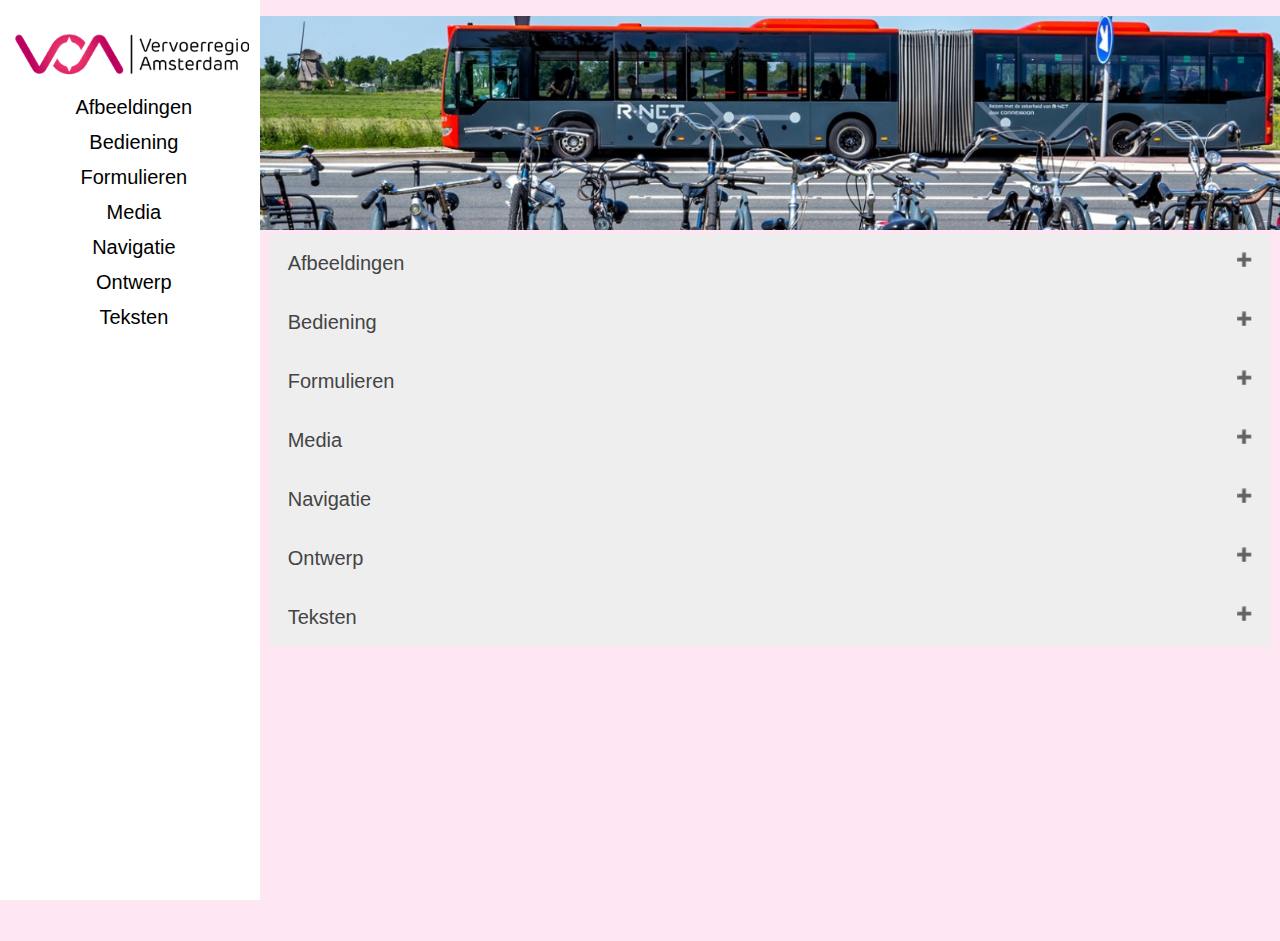
==== index.html @ ea63b56f "Section toegevoegd" ====
<!DOCTYPE html>
<html lang="en">

<head>
  <meta charset="UTF-8" />
  <meta http-equiv="X-UA-Compatible" content="IE=edge" />
  <meta name="viewport" content="width=device-width, initial-scale=1.0" />
  <title>Vervoerregio Amsterdam</title>
  <link rel="stylesheet" href="./styles/styles.css" />
  <link rel="icon" type="image/x-icon" href="/assets/vervoerregioamsterdamfavicon.ico" />
</head>

<body>

  <nav>
    <img src="assets/vervoerregioamsterdamlogo.png" alt="logo" />
    <a href="afbeelding.html">Afbeeldingen</a>
    <a href="bediening.html">Bediening</a>
    <a href="formulieren.html">Formulieren</a>
    <a href="media.html">Media</a>
    <a href="navigatie.html">Navigatie</a>
    <a href="ontwerp.html">Ontwerp</a>
    <a href="teksten.html">Teksten</a>
  </nav>

  <main>
    <!-- Slideshow container -->
    <div class="slideshow-container">
      <!-- Full-width images with number and caption text -->
      <div class="mySlides fade">
        <img src="assets/busje.png" style="width: 100%" />
      </div>

      <div class="mySlides fade">
        <img src="assets/fietsers.png" style="width: 100%" />
      </div>

      <div class="mySlides fade">
        <img src="assets/poppetjes.png" style="width: 100%" />
      </div>

      <div class="mySlides fade">
        <img src="assets/stadje.png" style="width: 100%" />
      </div>

      <div class="mySlides fade">
        <img src="assets/gelebus.png" style="width: 100%" />
      </div>

      <div class="mySlides fade">
        <img src="assets/stadjevanafboven.png" style="width: 100%" />
      </div>

      <section>
        <button class="accordion">Afbeeldingen</button>
        <div class="panel">
          <p>Lorem ipsum...</p>
        </div>

        <button class="accordion">Bediening</button>
        <div class="panel">
          <p>Lorem ipsum...</p>
        </div>

        <button class="accordion">Formulieren</button>
        <div class="panel">
          <p>Lorem ipsum...</p>
        </div>

        <button class="accordion">Media</button>
        <div class="panel">
          <p>Lorem ipsum...</p>
        </div>

        <button class="accordion">Navigatie</button>
        <div class="panel">
          <p>Lorem ipsum...</p>
        </div>
        <button class="accordion">Ontwerp</button>
        <div class="panel">
          <h4>Lorem ipsum...</h4>
          <p>as</p>
          <h4>ads</h4>
          <p>ad</p>
        </div>

        <button class="accordion">Teksten</button>
        <div class="panel">
          <p>Lorem ipsum...</p>
        </div>
      </section>
  </main>

</body>
<script src="./scripts/script.js"></script>

</html>
---- styles/styles.css ----
* {
  box-sizing: border-box;
}

body {
  display: flex;
  margin: 0;
  justify-content: flex-start;
  font-family: Arial;
  margin: 10;
  background-color: #ffe6f3;
}

nav {
  height: 100vh;
  width: 280px;
  display: inline;
  background-color: #ffffff;
  overflow-x: hidden;
  padding-top: 20px;
  position: sticky;
  top: 0;
}

nav img {
  display: block;
  margin-right: auto;
  max-width: 90%;
  margin-left: 15px;
}

main{
  margin: 1rem auto;
  min-height: 101vh;
}

nav a {
  padding: 6px 8px 6px 16px;
  text-decoration: none;
  font-size: 20px;
  color: #000000;
  display: block;
  text-align: center;
  transition: ease 0.5s;
}

nav a:hover {
  background-color: #f588c0;
  color: #f1f1f1;
  font-size: 30px;
}

section{
  /* margin-left: 160px; */
  /* Same as the width of the sidenav */
  font-size: 18px;
  /* Increased text to enable scrolling */
  padding: 0px 10px;
}

@media screen and (max-height: 450px) {
  .sidenav {
    padding-top: 15px;
  }

  .sidenav a {
    font-size: 18px;
  }
}

/* Slideshow container */
.slideshow-container {
  max-width: 1100px;
  /* margin-left: 350px; */
  /* margin-top: 30px; */
}

/* Hide the images by default */
.mySlides {
  display: none;
}

/* Style the buttons that are used to open and close the accordion panel */
.accordion {
  background-color: #eee;
  font-size: 20px;
  color: #444;
  cursor: pointer;
  padding: 18px;
  width: 100%;
  text-align: left;
  border: none;
  outline: none;
  transition: 0.4s;
}

/* Add a background color to the button if it is clicked on (add the .active class with JS), and when you move the mouse over it (hover) */
.active,
.accordion:hover {
  background-color: #ccc;
}

/* Style the accordion panel. Note: hidden by default */
.panel {
  padding: 0 18px;
  background-color: white;
  max-height: 0;
  overflow: hidden;
  transition: max-height 0.2s ease-out;
}

.accordion:after {
  content: "\02795";
  /* Unicode character for "plus" sign (+) */
  font-size: 13px;
  color: #777;
  float: right;
  margin-left: 5px;
}

.active:after {
  content: "\2796";
  /* Unicode character for "minus" sign (-) */
}
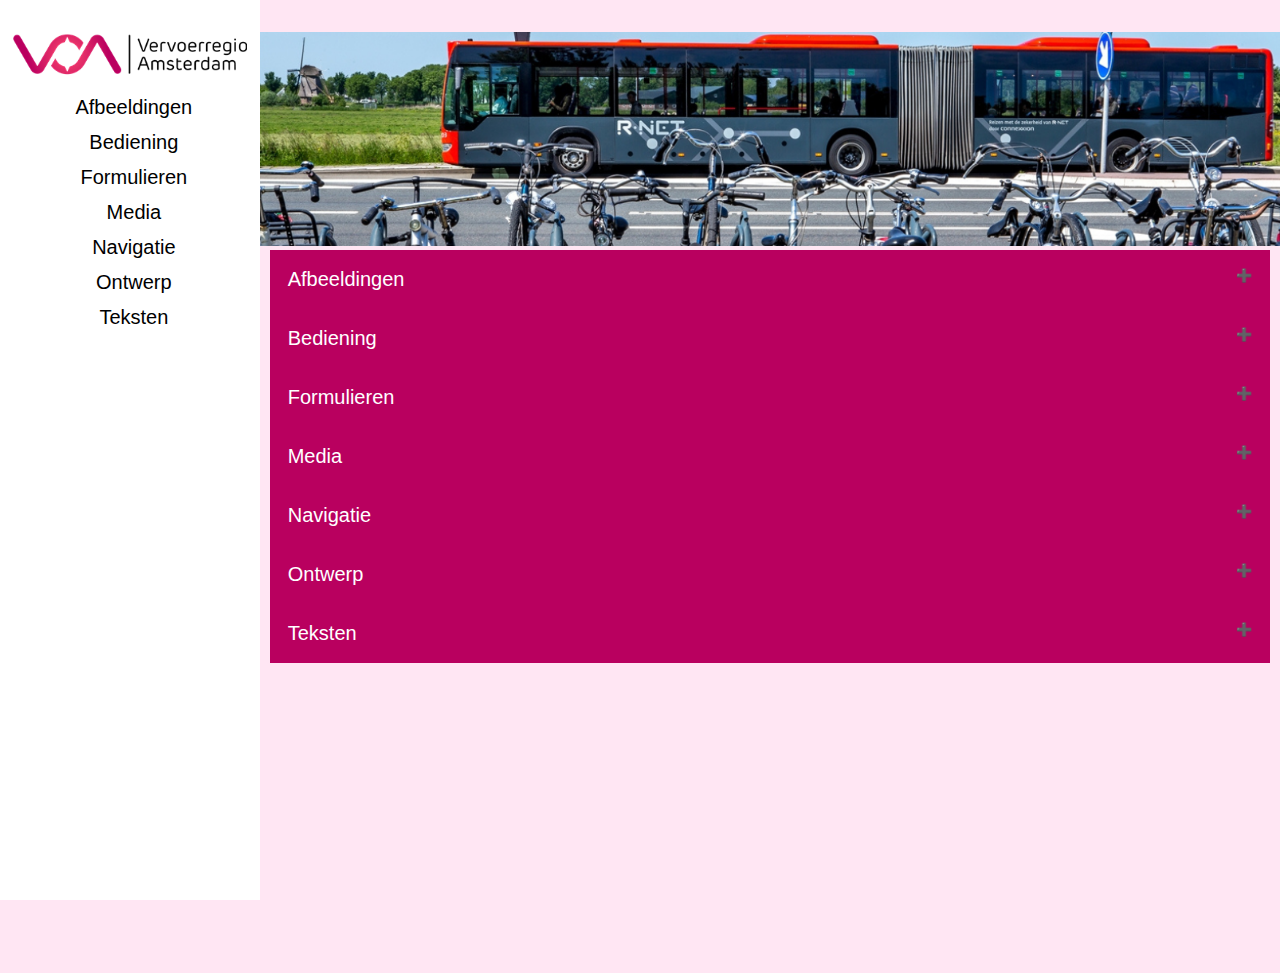
==== commit 55dcfd2d: "Feedback toegepast" ====
--- a/index.html
+++ b/index.html
@@ -28,27 +28,27 @@
     <div class="slideshow-container">
       <!-- Full-width images with number and caption text -->
       <div class="mySlides fade">
-        <img src="assets/busje.png" style="width: 100%" />
+        <img src="assets/busje.png">
       </div>
 
       <div class="mySlides fade">
-        <img src="assets/fietsers.png" style="width: 100%" />
+        <img src="assets/fietsers.png">
       </div>
 
       <div class="mySlides fade">
-        <img src="assets/poppetjes.png" style="width: 100%" />
+        <img src="assets/poppetjes.png">
       </div>
 
       <div class="mySlides fade">
-        <img src="assets/stadje.png" style="width: 100%" />
+        <img src="assets/stadje.png">
       </div>
 
       <div class="mySlides fade">
-        <img src="assets/gelebus.png" style="width: 100%" />
+        <img src="assets/gelebus.png">
       </div>
 
       <div class="mySlides fade">
-        <img src="assets/stadjevanafboven.png" style="width: 100%" />
+        <img src="assets/stadjevanafboven.png">
       </div>
 
       <section>
@@ -78,9 +78,9 @@
         </div>
         <button class="accordion">Ontwerp</button>
         <div class="panel">
-          <h4>Lorem ipsum...</h4>
+          <h2>Lorem ipsum...</h2>
           <p>as</p>
-          <h4>ads</h4>
+          <h2>ads</h2>
           <p>ad</p>
         </div>
 
--- a/styles/styles.css
+++ b/styles/styles.css
@@ -26,11 +26,11 @@
   display: block;
   margin-right: auto;
   max-width: 90%;
-  margin-left: 15px;
+  margin: auto;
 }
 
-main{
-  margin: 1rem auto;
+main {
+  margin: 2rem auto;
   min-height: 101vh;
 }
 
@@ -50,7 +50,7 @@
   font-size: 30px;
 }
 
-section{
+section {
   /* margin-left: 160px; */
   /* Same as the width of the sidenav */
   font-size: 18px;
@@ -68,6 +68,10 @@
   }
 }
 
+img {
+  width: 100%;
+}
+
 /* Slideshow container */
 .slideshow-container {
   max-width: 1100px;
@@ -82,9 +86,9 @@
 
 /* Style the buttons that are used to open and close the accordion panel */
 .accordion {
-  background-color: #eee;
+  background-color: #b9005f;
   font-size: 20px;
-  color: #444;
+  color: #fff;
   cursor: pointer;
   padding: 18px;
   width: 100%;
@@ -97,7 +101,7 @@
 /* Add a background color to the button if it is clicked on (add the .active class with JS), and when you move the mouse over it (hover) */
 .active,
 .accordion:hover {
-  background-color: #ccc;
+  background-color: #f588c0;
 }
 
 /* Style the accordion panel. Note: hidden by default */
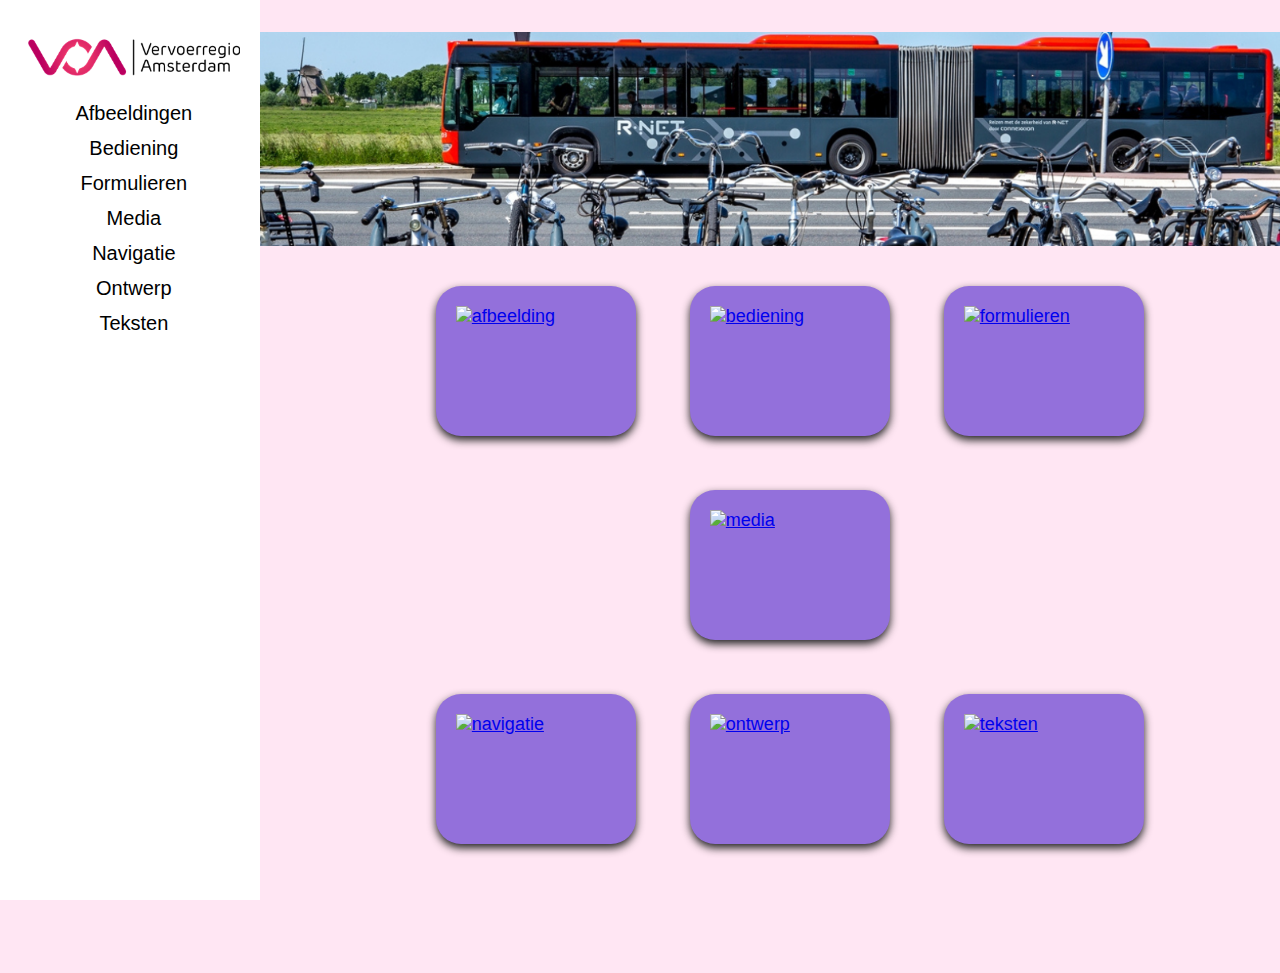
==== commit 735ace54: "Update" ====
--- a/index.html
+++ b/index.html
@@ -13,7 +13,7 @@
 <body>
 
   <nav>
-    <img src="assets/vervoerregioamsterdamlogo.png" alt="logo" />
+    <a href="index.html"><img src="assets/vervoerregioamsterdamlogo.png" alt="logo" /></a>
     <a href="afbeelding.html">Afbeeldingen</a>
     <a href="bediening.html">Bediening</a>
     <a href="formulieren.html">Formulieren</a>
@@ -52,42 +52,47 @@
       </div>
 
       <section>
-        <button class="accordion">Afbeeldingen</button>
-        <div class="panel">
-          <p>Lorem ipsum...</p>
-        </div>
 
-        <button class="accordion">Bediening</button>
-        <div class="panel">
-          <p>Lorem ipsum...</p>
-        </div>
+        <ul>
+          <li>
+            <a href="afbeelding.html" target="">
+              <img style="width: 100%" src="" alt="afbeelding" class="home" />
+            </a>
+          </li>
+          <li>
+            <a href="bediening.html" target="">
+              <img style="width: 100%" src="" alt="bediening" class="home" />
+            </a>
+          </li>
+          <li>
+            <a href="formulieren.html" target="">
+              <img style="width: 100%" src="" alt="formulieren" class="home" />
+            </a>
+          </li>
+          <li>
+            <a href="media.html" target="">
+              <img style="width: 100%" alt="media" class="home" />
+            </a>
+          </li>
+        </ul>
+        <ul>
+          <li>
+            <a href="navigatie.html" target="">
+              <img style="width: 100%" src="" alt="navigatie" class="home" />
+            </a>
+          </li>
+          <li>
+            <a href="ontwerp.html" target="">
+              <img style="width: 100%" src="" alt="ontwerp" class="home" />
+            </a>
+          </li>
+          <li>
+            <a href="teksten.html" target="">
+              <img style="width: 100%" src="" alt="teksten" class="home" />
+            </a>
+          </li>
+        </ul>
 
-        <button class="accordion">Formulieren</button>
-        <div class="panel">
-          <p>Lorem ipsum...</p>
-        </div>
-
-        <button class="accordion">Media</button>
-        <div class="panel">
-          <p>Lorem ipsum...</p>
-        </div>
-
-        <button class="accordion">Navigatie</button>
-        <div class="panel">
-          <p>Lorem ipsum...</p>
-        </div>
-        <button class="accordion">Ontwerp</button>
-        <div class="panel">
-          <h2>Lorem ipsum...</h2>
-          <p>as</p>
-          <h2>ads</h2>
-          <p>ad</p>
-        </div>
-
-        <button class="accordion">Teksten</button>
-        <div class="panel">
-          <p>Lorem ipsum...</p>
-        </div>
       </section>
   </main>
 
--- a/styles/styles.css
+++ b/styles/styles.css
@@ -10,6 +10,7 @@
   margin: 10;
   background-color: #ffe6f3;
 }
+
 
 nav {
   height: 100vh;
@@ -29,11 +30,6 @@
   margin: auto;
 }
 
-main {
-  margin: 2rem auto;
-  min-height: 101vh;
-}
-
 nav a {
   padding: 6px 8px 6px 16px;
   text-decoration: none;
@@ -48,6 +44,11 @@
   background-color: #f588c0;
   color: #f1f1f1;
   font-size: 30px;
+}
+
+main {
+  margin: 2rem auto;
+  min-height: 101vh;
 }
 
 section {
@@ -125,4 +126,28 @@
 .active:after {
   content: "\2796";
   /* Unicode character for "minus" sign (-) */
+}
+
+main ul {
+  list-style: none;
+  display: flex;
+  flex-direction: row;
+  flex-wrap: wrap;
+  justify-content: center;
+  gap: 1em;
+}
+
+main li {
+  border-radius: 25px;
+  background: mediumpurple;
+  box-shadow: #222 0px 4px 8px;
+  padding: 20px;
+  width: 200px;
+  height: 150px;
+  margin: 1em;
+  transition: 0.3s ease-in;
+}
+
+main li:hover {
+  box-shadow: #222 0px 16px 24px
 }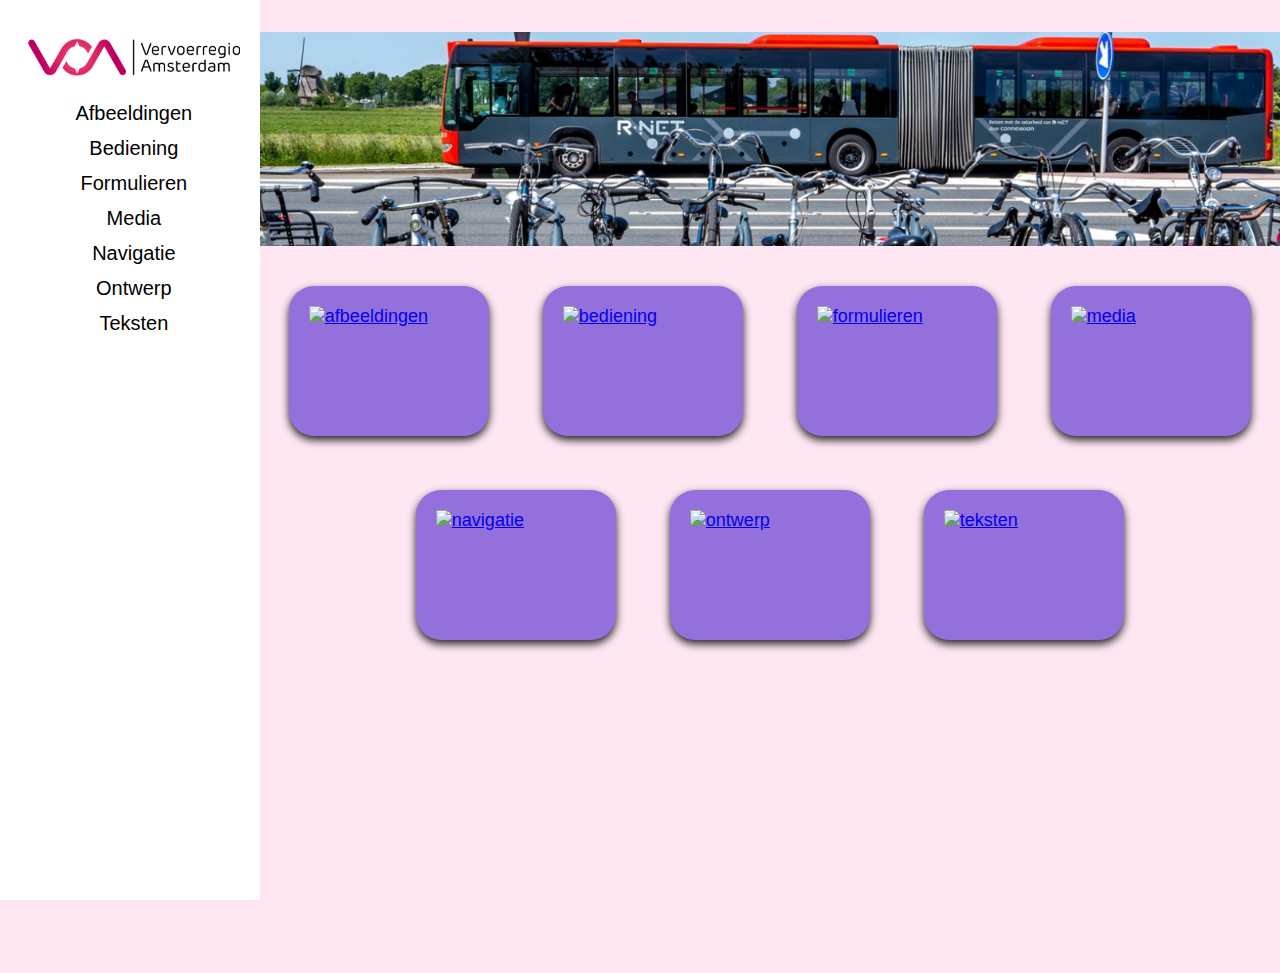
==== commit 28dd76fd: "Content Update" ====
--- a/index.html
+++ b/index.html
@@ -13,7 +13,7 @@
 <body>
 
   <nav>
-    <a href="index.html"><img src="assets/vervoerregioamsterdamlogo.png" alt="logo" /></a>
+    <a class="nietHover" href="index.html"><img src="assets/vervoerregioamsterdamlogo.png" alt="logo" /></a>
     <a href="afbeelding.html">Afbeeldingen</a>
     <a href="bediening.html">Bediening</a>
     <a href="formulieren.html">Formulieren</a>
@@ -53,10 +53,10 @@
 
       <section>
 
-        <ul>
+        <ul class="menu">
           <li>
             <a href="afbeelding.html" target="">
-              <img style="width: 100%" src="" alt="afbeelding" class="home" />
+              <img style="width: 100%" src="" alt="afbeeldingen" class="home" />
             </a>
           </li>
           <li>
@@ -75,7 +75,7 @@
             </a>
           </li>
         </ul>
-        <ul>
+        <ul class="menu">
           <li>
             <a href="navigatie.html" target="">
               <img style="width: 100%" src="" alt="navigatie" class="home" />
--- a/styles/styles.css
+++ b/styles/styles.css
@@ -11,6 +11,23 @@
   background-color: #ffe6f3;
 }
 
+code {
+  background-color: #e6ebe7;
+  border: solid black 1px;
+}
+
+p {
+  line-height: 1.6;
+  max-width: 35em;
+}
+
+pre {
+  background-color: #e6ebe7;
+  line-height: 1.6;
+  overflow-x: scroll;
+  font-size: 1em;
+  border-radius: 5px;
+}
 
 nav {
   height: 100vh;
@@ -40,11 +57,18 @@
   transition: ease 0.5s;
 }
 
+.nietHover:hover {
+  background-color: #fff;
+  color: #fff;
+}
+
 nav a:hover {
   background-color: #f588c0;
   color: #f1f1f1;
   font-size: 30px;
 }
+
+
 
 main {
   margin: 2rem auto;
@@ -57,6 +81,7 @@
   font-size: 18px;
   /* Increased text to enable scrolling */
   padding: 0px 10px;
+
 }
 
 @media screen and (max-height: 450px) {
@@ -115,20 +140,23 @@
 }
 
 .accordion:after {
-  content: "\02795";
-  /* Unicode character for "plus" sign (+) */
-  font-size: 13px;
-  color: #777;
+  content: '\002B';
+  color: rgb(255, 255, 255);
+  font-weight: bold;
   float: right;
   margin-left: 5px;
 }
 
 .active:after {
-  content: "\2796";
-  /* Unicode character for "minus" sign (-) */
+  content: "\2212";
 }
 
-main ul {
+.lijst {
+  line-height: 1.6;
+}
+
+main .menu {
+  padding: 0;
   list-style: none;
   display: flex;
   flex-direction: row;
@@ -137,7 +165,7 @@
   gap: 1em;
 }
 
-main li {
+.menu li {
   border-radius: 25px;
   background: mediumpurple;
   box-shadow: #222 0px 4px 8px;
@@ -148,6 +176,6 @@
   transition: 0.3s ease-in;
 }
 
-main li:hover {
+.menu li:hover {
   box-shadow: #222 0px 16px 24px
 }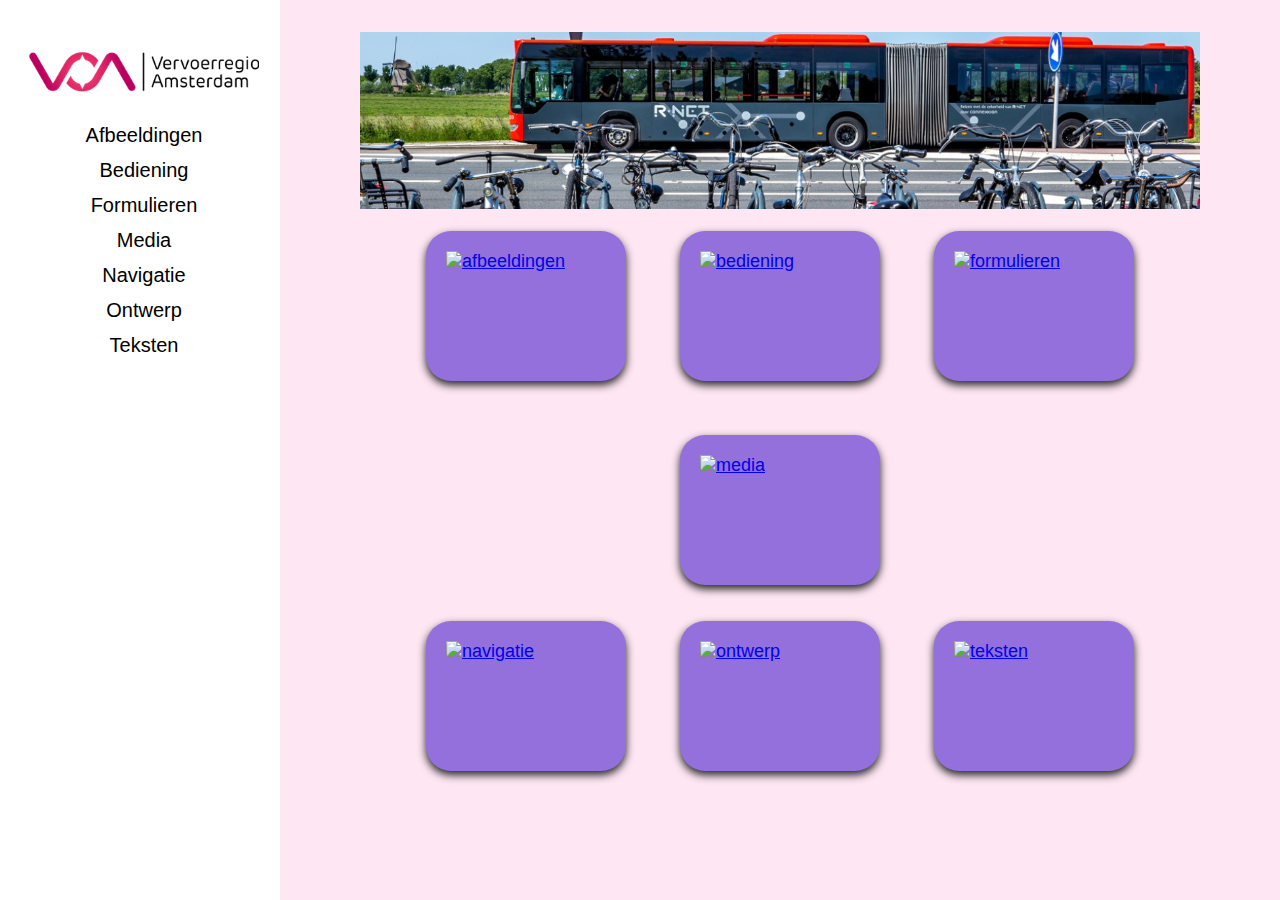
==== commit f87b6d5d: "Justus saved the day" ====
--- a/index.html
+++ b/index.html
@@ -2,18 +2,18 @@
 <html lang="en">
 
 <head>
-  <meta charset="UTF-8" />
-  <meta http-equiv="X-UA-Compatible" content="IE=edge" />
-  <meta name="viewport" content="width=device-width, initial-scale=1.0" />
+  <meta charset="UTF-8">
+  <meta http-equiv="X-UA-Compatible" content="IE=edge">
+  <meta name="viewport" content="width=device-width, initial-scale=1.0">
   <title>Vervoerregio Amsterdam</title>
-  <link rel="stylesheet" href="./styles/styles.css" />
-  <link rel="icon" type="image/x-icon" href="/assets/vervoerregioamsterdamfavicon.ico" />
+  <link rel="stylesheet" href="./styles/styles.css">
+  <link rel="icon" type="image/x-icon" href="/assets/vervoerregioamsterdamfavicon.ico">
 </head>
 
 <body>
 
   <nav>
-    <a class="nietHover" href="index.html"><img src="assets/vervoerregioamsterdamlogo.png" alt="logo" /></a>
+    <a class="nietHover" href="index.html"><img src="assets/vervoerregioamsterdamlogo.png" alt="logo"></a>
     <a href="afbeelding.html">Afbeeldingen</a>
     <a href="bediening.html">Bediening</a>
     <a href="formulieren.html">Formulieren</a>
@@ -27,76 +27,77 @@
     <!-- Slideshow container -->
     <div class="slideshow-container">
       <!-- Full-width images with number and caption text -->
-      <div class="mySlides fade">
-        <img src="assets/busje.png">
+      <div class="my-slides fade">
+        <img src="assets/busje.png" alt="busje">
       </div>
 
-      <div class="mySlides fade">
-        <img src="assets/fietsers.png">
+      <div class="my-slides fade">
+        <img src="assets/fietsers.png" alt="fietsers">
       </div>
 
-      <div class="mySlides fade">
-        <img src="assets/poppetjes.png">
+      <div class="my-slides fade">
+        <img src="assets/poppetjes.png" alt="poppetjes">
       </div>
 
-      <div class="mySlides fade">
-        <img src="assets/stadje.png">
+      <div class="my-slides fade">
+        <img src="assets/stadje.png" alt="stadje">
       </div>
 
-      <div class="mySlides fade">
-        <img src="assets/gelebus.png">
+      <div class="my-slides fade">
+        <img src="assets/gelebus.png" alt="gele bus">
       </div>
 
-      <div class="mySlides fade">
-        <img src="assets/stadjevanafboven.png">
+      <div class="my-slides fade">
+        <img src="assets/stadjevanafboven.png" alt="stadje van boven">
       </div>
+    </div>
 
-      <section>
+    <section>
 
-        <ul class="menu">
-          <li>
-            <a href="afbeelding.html" target="">
-              <img style="width: 100%" src="" alt="afbeeldingen" class="home" />
-            </a>
-          </li>
-          <li>
-            <a href="bediening.html" target="">
-              <img style="width: 100%" src="" alt="bediening" class="home" />
-            </a>
-          </li>
-          <li>
-            <a href="formulieren.html" target="">
-              <img style="width: 100%" src="" alt="formulieren" class="home" />
-            </a>
-          </li>
-          <li>
-            <a href="media.html" target="">
-              <img style="width: 100%" alt="media" class="home" />
-            </a>
-          </li>
-        </ul>
-        <ul class="menu">
-          <li>
-            <a href="navigatie.html" target="">
-              <img style="width: 100%" src="" alt="navigatie" class="home" />
-            </a>
-          </li>
-          <li>
-            <a href="ontwerp.html" target="">
-              <img style="width: 100%" src="" alt="ontwerp" class="home" />
-            </a>
-          </li>
-          <li>
-            <a href="teksten.html" target="">
-              <img style="width: 100%" src="" alt="teksten" class="home" />
-            </a>
-          </li>
-        </ul>
+      <ul class="menu">
+        <li>
+          <a href="afbeelding.html" target="">
+            <img style="width: 100%" src="" alt="afbeeldingen" class="home" />
+          </a>
+        </li>
+        <li>
+          <a href="bediening.html" target="">
+            <img style="width: 100%" src="" alt="bediening" class="home" />
+          </a>
+        </li>
+        <li>
+          <a href="formulieren.html" target="">
+            <img style="width: 100%" src="" alt="formulieren" class="home" />
+          </a>
+        </li>
+        <li>
+          <a href="media.html" target="">
+            <img style="width: 100%" alt="media" class="home" />
+          </a>
+        </li>
+      </ul>
+      <ul class="menu">
+        <li>
+          <a href="navigatie.html" target="">
+            <img style="width: 100%" src="" alt="navigatie" class="home" />
+          </a>
+        </li>
+        <li>
+          <a href="ontwerp.html" target="">
+            <img style="width: 100%" src="" alt="ontwerp" class="home" />
+          </a>
+        </li>
+        <li>
+          <a href="teksten.html" target="">
+            <img style="width: 100%" src="" alt="teksten" class="home" />
+          </a>
+        </li>
+      </ul>
 
-      </section>
+    </section>
   </main>
+  <script src="./scripts/script.js"></script>
+</body>
 
-</body>
-<script src="./scripts/script.js"></script>
 
 </html>--- a/styles/styles.css
+++ b/styles/styles.css
@@ -1,60 +1,36 @@
 * {
+  margin: 0;
   box-sizing: border-box;
 }
 
 body {
-  display: flex;
-  margin: 0;
-  justify-content: flex-start;
+  display: grid;
+  grid-template-columns: 17.5rem auto;
+  grid-template-areas: 'nav main';
+  max-height: 100vh;
+  overflow: hidden;
   font-family: Arial;
-  margin: 10;
-  background-color: #ffe6f3;
-}
-
-code {
-  background-color: #e6ebe7;
-  border: solid black 1px;
-}
-
-p {
-  line-height: 1.6;
-  max-width: 35em;
-}
-
-pre {
-  background-color: #e6ebe7;
-  line-height: 1.6;
-  overflow-x: scroll;
-  font-size: 1em;
-  border-radius: 5px;
+  background-color: #ffffff;
 }
 
 nav {
   height: 100vh;
-  width: 280px;
-  display: inline;
-  background-color: #ffffff;
-  overflow-x: hidden;
-  padding-top: 20px;
-  position: sticky;
-  top: 0;
-}
-
-nav img {
-  display: block;
-  margin-right: auto;
-  max-width: 90%;
-  margin: auto;
+  padding-top: 2rem;
+  grid-area: nav;
 }
 
 nav a {
-  padding: 6px 8px 6px 16px;
+  padding: 0.375rem 0.5rem 0.375rem 1rem;
   text-decoration: none;
-  font-size: 20px;
+  font-size: 1.25rem;
   color: #000000;
   display: block;
   text-align: center;
   transition: ease 0.5s;
+}
+
+nav a img {
+  width: 90%;
 }
 
 .nietHover:hover {
@@ -65,23 +41,60 @@
 nav a:hover {
   background-color: #f588c0;
   color: #f1f1f1;
-  font-size: 30px;
+  font-size: 1.875rem;
 }
 
+main {
+  grid-area: main;
+  padding: 2rem 5rem 2rem 5rem;
+  max-height: 100vh;
+  overflow-x: scroll;
+  background-color: #ffe6f3;
+}
 
+main img {
+  margin: 0;
+  padding: 0;
+  max-width: 100%;
+}
 
-main {
-  margin: 2rem auto;
-  min-height: 101vh;
+code {
+  background-color: #e6ebe7;
+  border: solid black 1px;
+}
+
+h1 {
+  padding-top: 1rem;
+}
+
+p {
+  line-height: 1.6;
+  max-width: 35em;
+  padding-top: 1rem;
+  padding-bottom: 1rem;
+}
+
+pre {
+  background-color: #e6ebe7;
+  line-height: 1.6;
+  overflow-x: scroll;
+  font-size: 1em;
+  border-radius: 5px;
+  margin-bottom: 1rem;
 }
 
 section {
   /* margin-left: 160px; */
   /* Same as the width of the sidenav */
-  font-size: 18px;
+  font-size: 1.125rem;
   /* Increased text to enable scrolling */
   padding: 0px 10px;
+}
 
+@media screen and (max-width: 850px) {
+  body {
+    grid-template-columns: 10rem auto;
+  }
 }
 
 @media screen and (max-height: 450px) {
@@ -98,25 +111,27 @@
   width: 100%;
 }
 
+*/
+
 /* Slideshow container */
 .slideshow-container {
-  max-width: 1100px;
-  /* margin-left: 350px; */
-  /* margin-top: 30px; */
+  max-width: 68.75rem;
+  margin-left: 21.875rem;
+  margin-top: 1.875rem;
 }
 
 /* Hide the images by default */
-.mySlides {
+.my-slides {
   display: none;
 }
 
 /* Style the buttons that are used to open and close the accordion panel */
 .accordion {
   background-color: #b9005f;
-  font-size: 20px;
+  font-size: 1.25rem;
   color: #fff;
   cursor: pointer;
-  padding: 18px;
+  padding: 1.125rem;
   width: 100%;
   text-align: left;
   border: none;
@@ -132,7 +147,7 @@
 
 /* Style the accordion panel. Note: hidden by default */
 .panel {
-  padding: 0 18px;
+  padding: 0 1.125rem;
   background-color: white;
   max-height: 0;
   overflow: hidden;
@@ -168,14 +183,14 @@
 .menu li {
   border-radius: 25px;
   background: mediumpurple;
-  box-shadow: #222 0px 4px 8px;
-  padding: 20px;
-  width: 200px;
-  height: 150px;
+  box-shadow: #222 0rem 0.25rem 0.5rem;
+  padding: 1.25rem;
+  width: 12.5rem;
+  height: 9.375rem;
   margin: 1em;
   transition: 0.3s ease-in;
 }
 
 .menu li:hover {
-  box-shadow: #222 0px 16px 24px
+  box-shadow: #222 0rem 1rem 1.5rem
 }